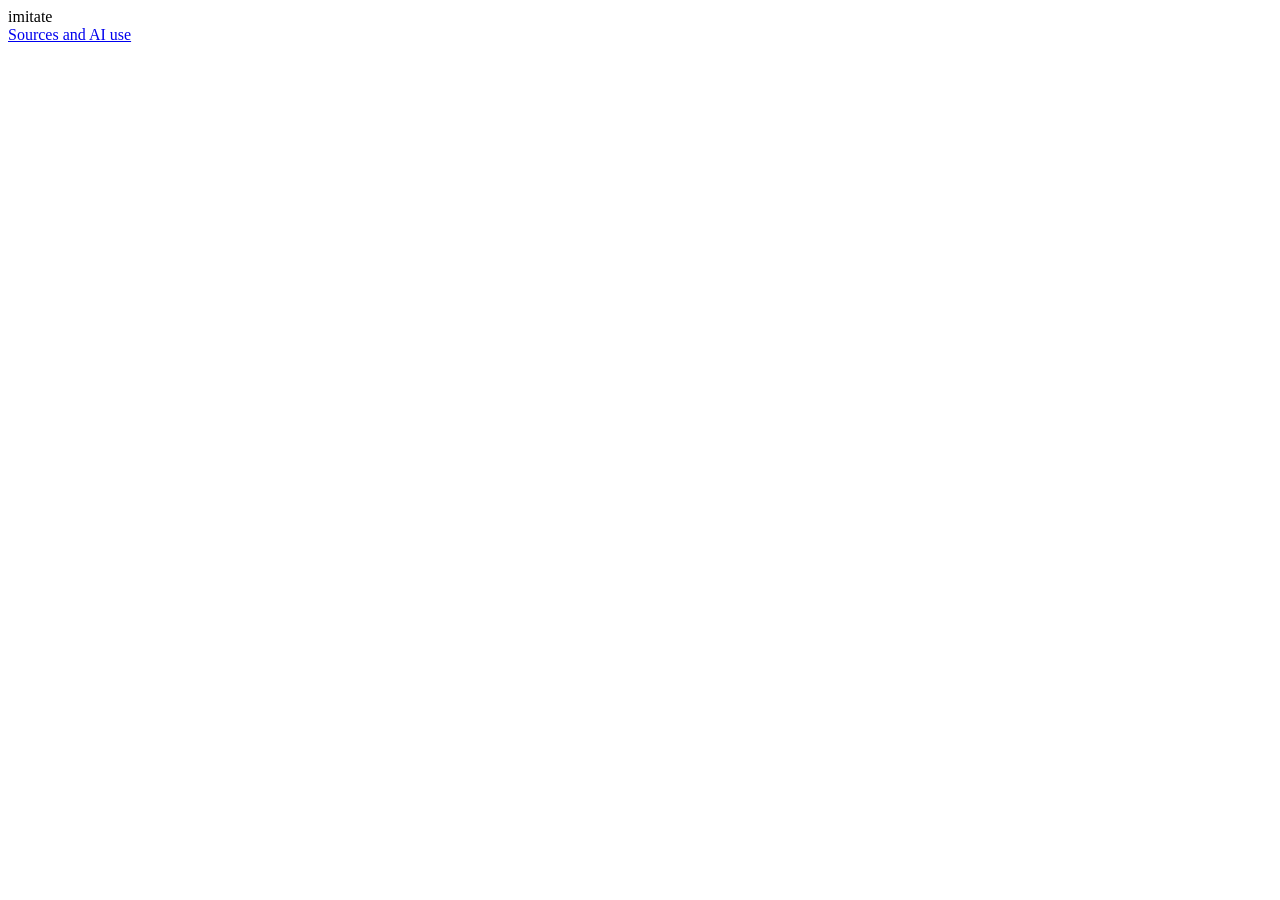
==== imitation.html @ 9d6712dc "Initial commit" ====
<!DOCTYPE html>
<html lang="en">

<head>
  <meta charset="utf-8" />
  <meta name="viewport" content="width=device-width" />
  <title>Imitation</title>
  <link href="imitation.css" rel="stylesheet" type="text/css" />
</head>

<body>
  <main>
    <!-- start your design here -->
     imitate
  </main>
  <footer><a href="citations.html">Sources and AI use</a></footer>
</body>

</html>
---- imitation.css ----
/* CSS for your imitation here */
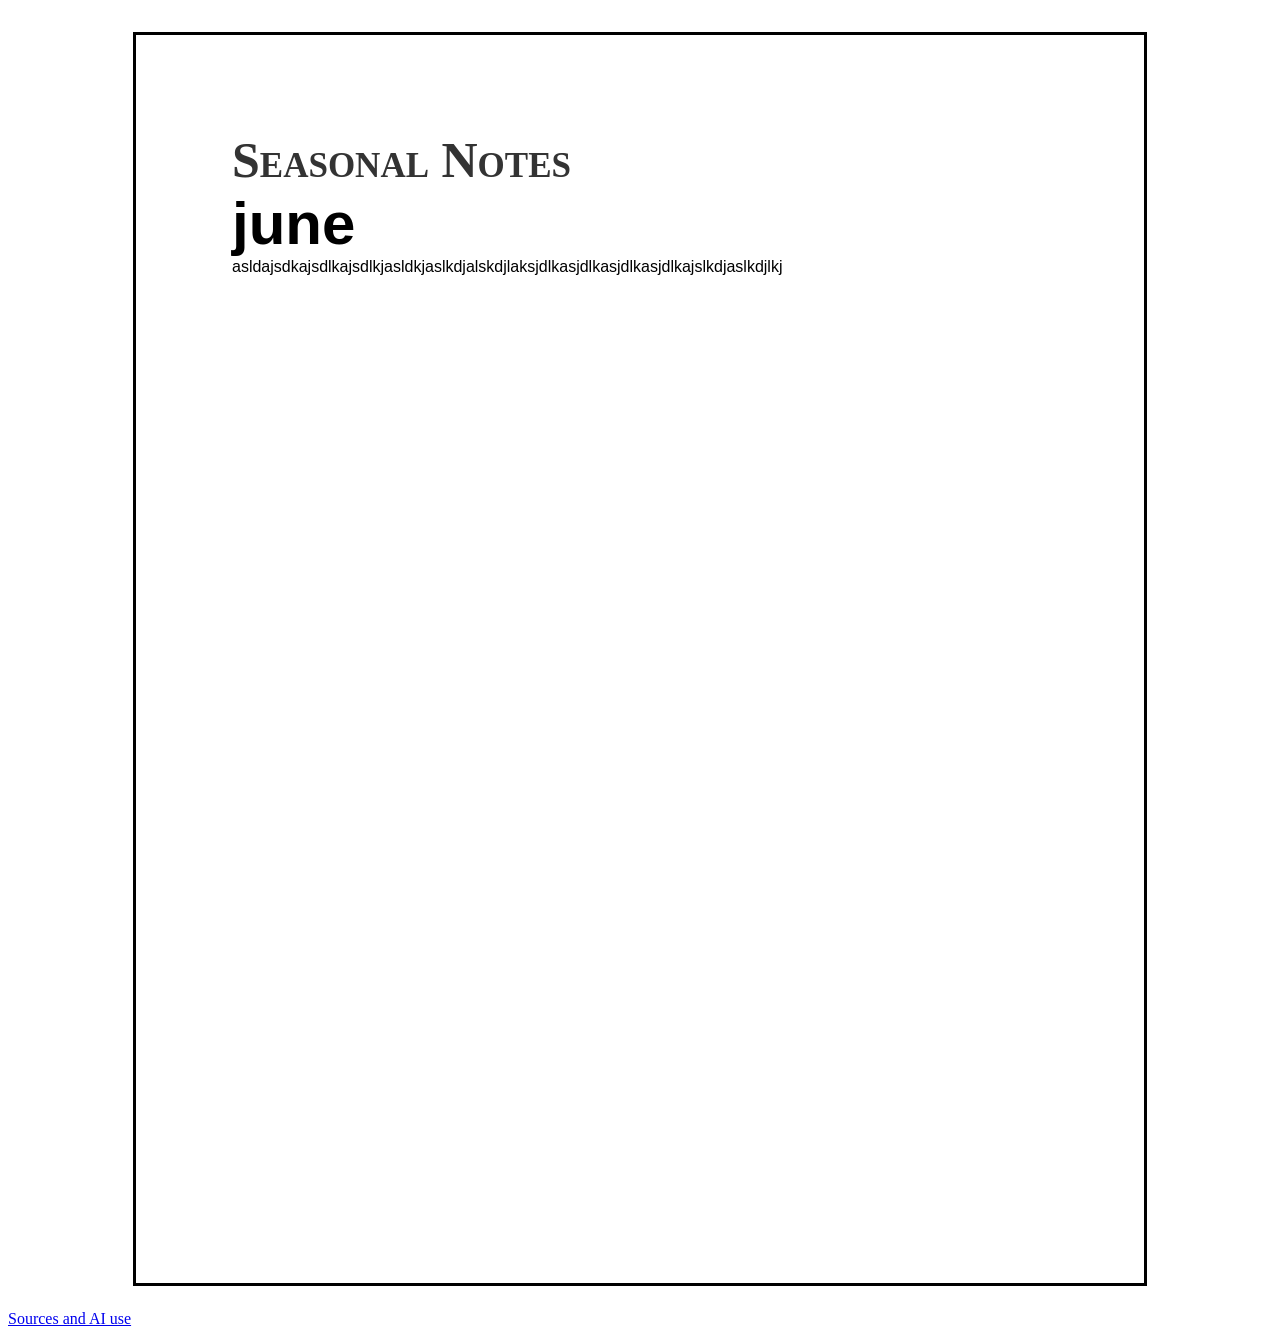
==== commit 3e211e15: "setup the page" ====
--- a/imitation.html
+++ b/imitation.html
@@ -10,8 +10,11 @@
 
 <body>
   <main>
-    <!-- start your design here -->
-     imitate
+    <div class="page">
+      <h1>Seasonal Notes</h1>
+      <h2>june</h2>
+      <p>asldajsdkajsdlkajsdlkjasldkjaslkdjalskdjlaksjdlkasjdlkasjdlkasjdlkajslkdjaslkdjlkj</p>
+    </div>
   </main>
   <footer><a href="citations.html">Sources and AI use</a></footer>
 </body>
--- a/imitation.css
+++ b/imitation.css
@@ -1 +1,32 @@
-/* CSS for your imitation here */
+h1 {
+  color: #333;
+  font-size: 50px;
+  font-variant: small-caps;
+  margin: 0px;
+}
+
+h2 {
+  font-size: 60px;
+  font-family: Arial, Helvetica, sans-serif;
+  margin: 0px;
+}
+
+p {
+  margin: 0px;
+  font-family: 'Arial Narrow', Arial, sans-serif;
+
+}
+
+main {
+  display: flex;
+  justify-content: center;
+}
+
+.page {
+  width: 8.5in;
+  height: 11in;
+  border-width: 10px;
+  border: solid;
+  padding: 1in;
+  margin: 0.25in;
+}
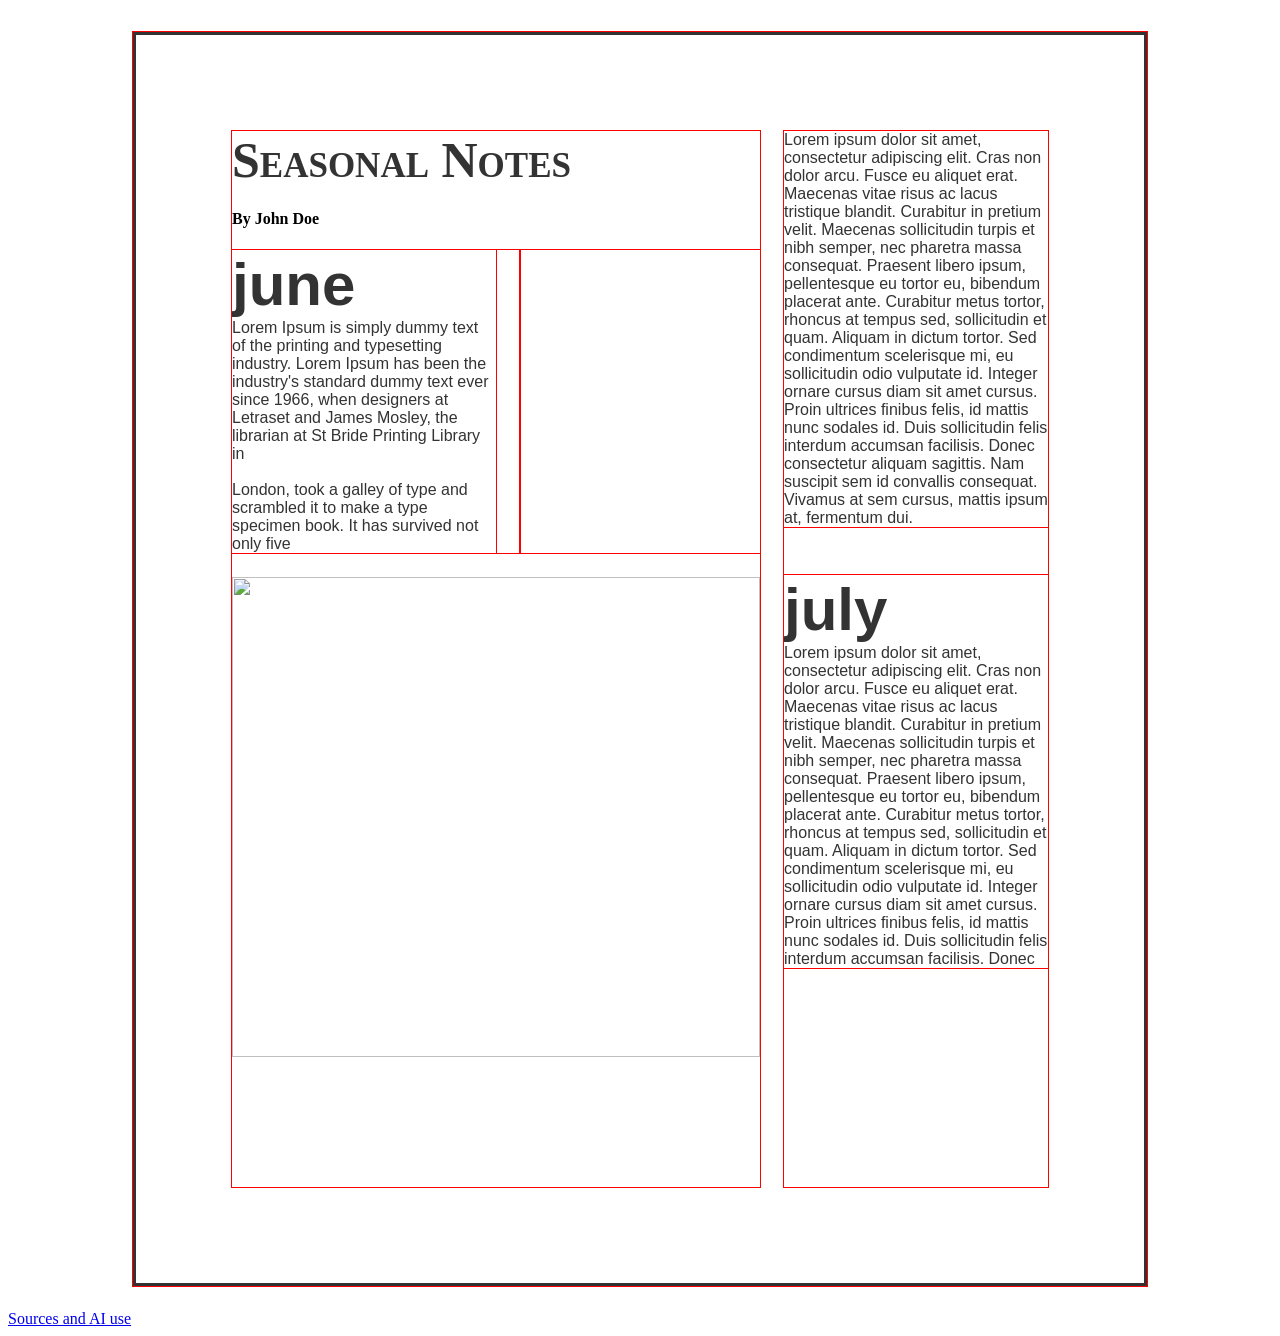
==== commit 2cb5def7: "added image and layouts" ====
--- a/imitation.html
+++ b/imitation.html
@@ -11,9 +11,61 @@
 <body>
   <main>
     <div class="page">
-      <h1>Seasonal Notes</h1>
-      <h2>june</h2>
-      <p>asldajsdkajsdlkajsdlkjasldkjaslkdjalskdjlaksjdlkasjdlkasjdlkasjdlkajslkdjaslkdjlkj</p>
+      <div style="width: 66%;">
+        <h1>Seasonal Notes</h1>
+        <h4>By John Doe</h4>
+        <div style="display: flex; gap:0.25in;">
+          <div style="width:50%">
+            <h2>june</h2>
+            <p>Lorem Ipsum is simply dummy text of the printing and typesetting industry. Lorem Ipsum has been the
+              industry's standard
+              dummy text ever since 1966, when designers at Letraset and James Mosley, the librarian at St Bride
+              Printing
+              Library in<br> <br>London, took a galley of type and scrambled it to make a type specimen book. It has
+              survived not only five
+            </p>
+          </div>
+          <div>
+
+          </div>
+        </div>
+        <img src="https://images.unsplash.com/photo-1750780439459-e3f604ea16e0" />
+      </div>
+      <div style="width: 33%; display:flex; flex-direction: column; gap: 0.5in;">
+        <div>
+          <p>Lorem ipsum dolor sit amet, consectetur adipiscing elit. Cras non dolor arcu. Fusce eu aliquet erat.
+            Maecenas vitae
+            risus ac lacus tristique blandit. Curabitur in pretium velit. Maecenas sollicitudin turpis et nibh semper,
+            nec pharetra
+            massa consequat. Praesent libero ipsum, pellentesque eu tortor eu, bibendum placerat ante. Curabitur metus
+            tortor,
+            rhoncus at tempus sed, sollicitudin et quam. Aliquam in dictum tortor.
+
+            Sed condimentum scelerisque mi, eu sollicitudin odio vulputate id. Integer ornare cursus diam sit amet
+            cursus. Proin
+            ultrices finibus felis, id mattis nunc sodales id. Duis sollicitudin felis interdum accumsan facilisis.
+            Donec
+            consectetur aliquam sagittis. Nam suscipit sem id convallis consequat. Vivamus at sem cursus, mattis ipsum
+            at, fermentum
+            dui.</p>
+        </div>
+        <div>
+          <h2>july</h2>
+          <p>Lorem ipsum dolor sit amet, consectetur adipiscing elit. Cras non dolor arcu. Fusce eu aliquet erat.
+            Maecenas vitae
+            risus ac lacus tristique blandit. Curabitur in pretium velit. Maecenas sollicitudin turpis et nibh semper,
+            nec pharetra
+            massa consequat. Praesent libero ipsum, pellentesque eu tortor eu, bibendum placerat ante. Curabitur metus
+            tortor,
+            rhoncus at tempus sed, sollicitudin et quam. Aliquam in dictum tortor.
+
+            Sed condimentum scelerisque mi, eu sollicitudin odio vulputate id. Integer ornare cursus diam sit amet
+            cursus. Proin
+            ultrices finibus felis, id mattis nunc sodales id. Duis sollicitudin felis interdum accumsan facilisis.
+            Donec
+          </p>
+        </div>
+      </div>
     </div>
   </main>
   <footer><a href="citations.html">Sources and AI use</a></footer>
--- a/imitation.css
+++ b/imitation.css
@@ -6,12 +6,14 @@
 }
 
 h2 {
+  color: #333;
   font-size: 60px;
   font-family: Arial, Helvetica, sans-serif;
   margin: 0px;
 }
 
 p {
+  color: #333;
   margin: 0px;
   font-family: 'Arial Narrow', Arial, sans-serif;
 
@@ -29,4 +31,20 @@
   border: solid;
   padding: 1in;
   margin: 0.25in;
+  border-color: #333;
+  display: flex;
+  flex-direction: row;
+  gap: 0.25in;
+}
+
+div {
+  outline: 1px solid red;
+}
+
+img {
+  width: 100%;
+  margin-block: 0.25in;
+  height: 5in;
+  object-fit: cover;
+  object-position: center;
 }
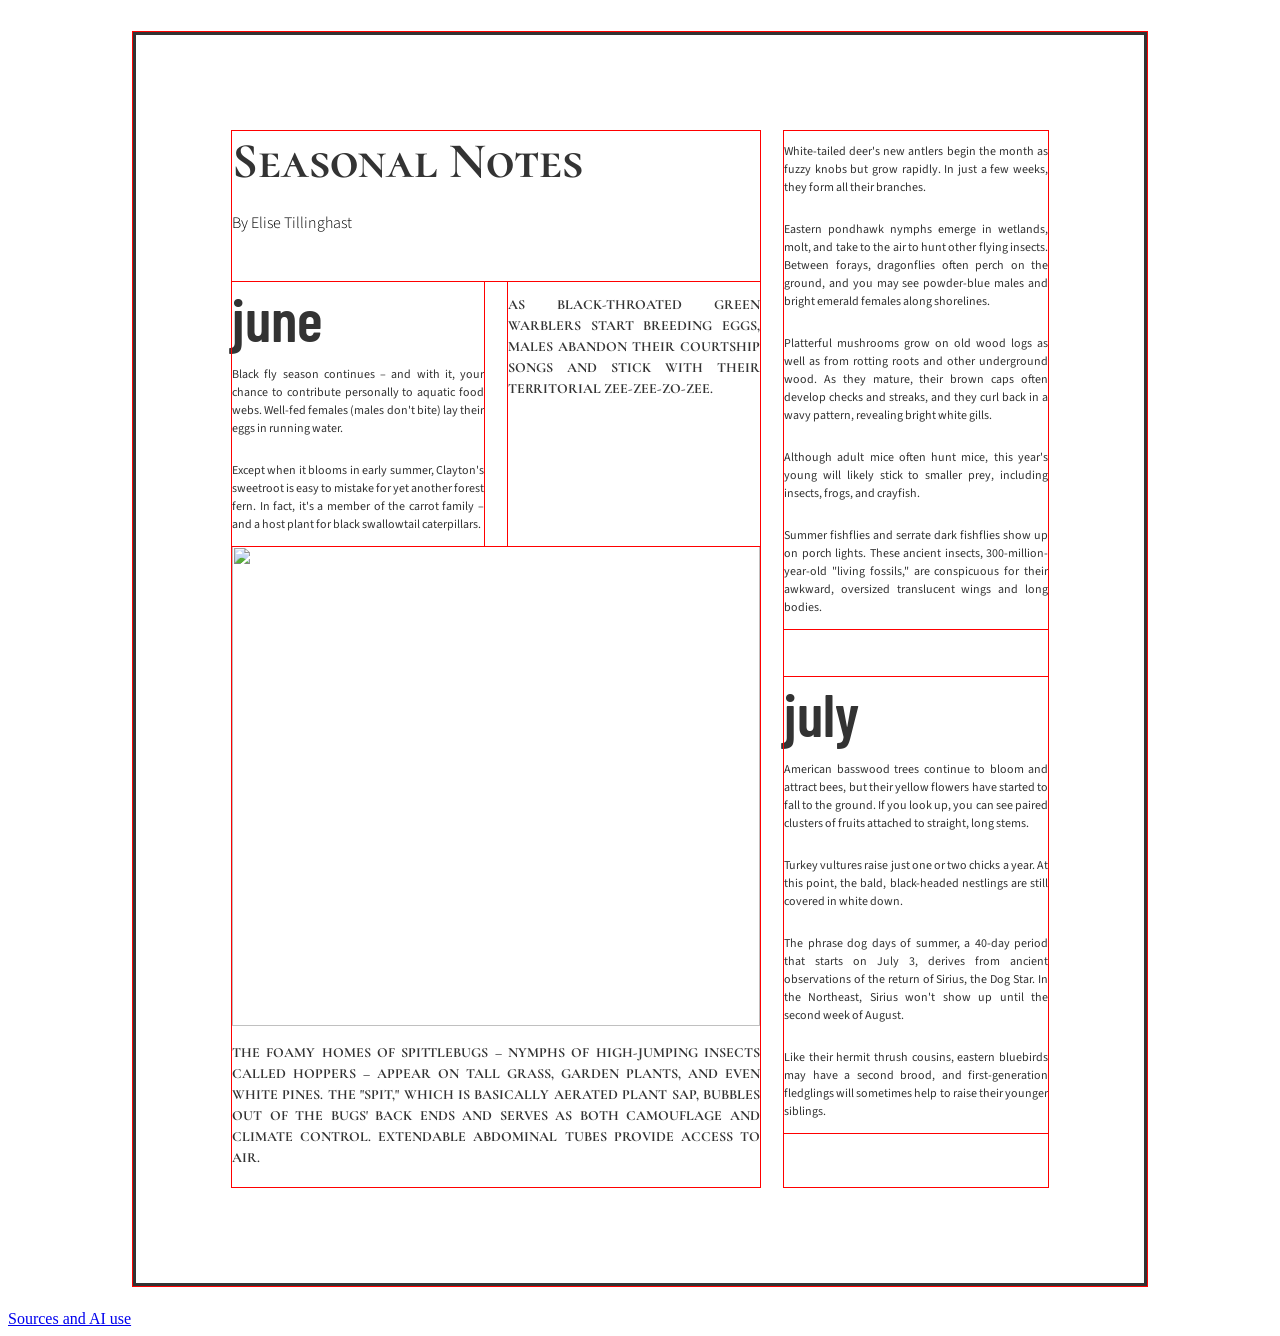
==== commit 1c75a379: "added fonts and specific text" ====
--- a/imitation.html
+++ b/imitation.html
@@ -6,6 +6,11 @@
   <meta name="viewport" content="width=device-width" />
   <title>Imitation</title>
   <link href="imitation.css" rel="stylesheet" type="text/css" />
+  <link rel="preconnect" href="https://fonts.googleapis.com">
+  <link rel="preconnect" href="https://fonts.gstatic.com" crossorigin>
+  <link
+    href="https://fonts.googleapis.com/css2?family=Barlow+Condensed:ital,wght@0,100;0,200;0,300;0,400;0,500;0,600;0,700;0,800;0,900;1,100;1,200;1,300;1,400;1,500;1,600;1,700;1,800;1,900&family=Cormorant+Garamond:ital,wght@0,300..700;1,300..700&family=Source+Sans+3:ital,wght@0,200..900;1,200..900&display=swap"
+    rel="stylesheet">
 </head>
 
 <body>
@@ -13,57 +18,67 @@
     <div class="page">
       <div style="width: 66%;">
         <h1>Seasonal Notes</h1>
-        <h4>By John Doe</h4>
+        <h4>By Elise Tillinghast</h4>
         <div style="display: flex; gap:0.25in;">
-          <div style="width:50%">
+          <div style="width: 50%;">
             <h2>june</h2>
-            <p>Lorem Ipsum is simply dummy text of the printing and typesetting industry. Lorem Ipsum has been the
-              industry's standard
-              dummy text ever since 1966, when designers at Letraset and James Mosley, the librarian at St Bride
-              Printing
-              Library in<br> <br>London, took a galley of type and scrambled it to make a type specimen book. It has
-              survived not only five
+            <p>Black fly season continues – and with it, your chance to contribute personally to aquatic food webs.
+              Well-fed females
+              (males don't bite) lay their eggs in running water.
             </p>
+            <p>Except when it blooms in early summer, Clayton's sweetroot is easy to mistake for yet another forest
+              fern. In fact, it's
+              a member of the carrot family – and a host plant for black swallowtail caterpillars.</p>
           </div>
-          <div>
-
+          <div style="width: 50%;">
+            <p class="caption">As black-throated green warblers start breeding eggs, males abandon their courtship songs
+              and stick with
+              their
+              territorial zee-zee-zo-zee.</p>
           </div>
         </div>
         <img src="https://images.unsplash.com/photo-1750780439459-e3f604ea16e0" />
+        <p class="caption">The foamy homes of spittlebugs – nymphs of high-jumping insects called hoppers – appear on
+          tall grass, garden plants,
+          and even white pines. The "spit," which is basically aerated plant sap, bubbles out of the bugs' back ends and
+          serves as
+          both camouflage and climate control. Extendable abdominal tubes provide access to air.</p>
       </div>
       <div style="width: 33%; display:flex; flex-direction: column; gap: 0.5in;">
         <div>
-          <p>Lorem ipsum dolor sit amet, consectetur adipiscing elit. Cras non dolor arcu. Fusce eu aliquet erat.
-            Maecenas vitae
-            risus ac lacus tristique blandit. Curabitur in pretium velit. Maecenas sollicitudin turpis et nibh semper,
-            nec pharetra
-            massa consequat. Praesent libero ipsum, pellentesque eu tortor eu, bibendum placerat ante. Curabitur metus
-            tortor,
-            rhoncus at tempus sed, sollicitudin et quam. Aliquam in dictum tortor.
-
-            Sed condimentum scelerisque mi, eu sollicitudin odio vulputate id. Integer ornare cursus diam sit amet
-            cursus. Proin
-            ultrices finibus felis, id mattis nunc sodales id. Duis sollicitudin felis interdum accumsan facilisis.
-            Donec
-            consectetur aliquam sagittis. Nam suscipit sem id convallis consequat. Vivamus at sem cursus, mattis ipsum
-            at, fermentum
-            dui.</p>
+          <p>White-tailed deer's new antlers begin the month as fuzzy knobs but grow rapidly. In just a few weeks, they
+            form all
+            their branches.</p>
+          <p>Eastern pondhawk nymphs emerge in wetlands, molt, and take to the air to hunt other flying insects. Between
+            forays,
+            dragonflies often perch on the ground, and you may see powder-blue males and bright emerald females along
+            shorelines.</p>
+          <p>Platterful mushrooms grow on old wood logs as well as from rotting roots and other underground wood. As
+            they
+            mature,
+            their brown caps often develop checks and streaks, and they curl back in a wavy pattern, revealing bright
+            white gills.</p>
+          <p>Although adult mice often hunt mice, this year's young will likely stick to smaller prey, including
+            insects,
+            frogs, and crayfish.</p>
+          <p>Summer fishflies and serrate dark fishflies show up on porch lights. These ancient insects,
+            300-million-year-old "living
+            fossils," are conspicuous for their awkward, oversized translucent wings and long bodies.</p>
         </div>
         <div>
           <h2>july</h2>
-          <p>Lorem ipsum dolor sit amet, consectetur adipiscing elit. Cras non dolor arcu. Fusce eu aliquet erat.
-            Maecenas vitae
-            risus ac lacus tristique blandit. Curabitur in pretium velit. Maecenas sollicitudin turpis et nibh semper,
-            nec pharetra
-            massa consequat. Praesent libero ipsum, pellentesque eu tortor eu, bibendum placerat ante. Curabitur metus
-            tortor,
-            rhoncus at tempus sed, sollicitudin et quam. Aliquam in dictum tortor.
-
-            Sed condimentum scelerisque mi, eu sollicitudin odio vulputate id. Integer ornare cursus diam sit amet
-            cursus. Proin
-            ultrices finibus felis, id mattis nunc sodales id. Duis sollicitudin felis interdum accumsan facilisis.
-            Donec
-          </p>
+          <p>American basswood trees continue to bloom and attract bees, but their yellow flowers have started to fall
+            to the ground.
+            If you look up, you can see paired clusters of fruits attached to straight, long stems.</p>
+          <p>Turkey vultures raise just one or two chicks a year. At this point, the bald, black-headed nestlings are
+            still covered
+            in white down.</p>
+          <p>The phrase dog days of summer, a 40-day period that starts on July 3, derives from ancient observations of
+            the return of
+            Sirius, the Dog Star. In the Northeast, Sirius won't show up until the second week of August.</p>
+          <p>Like their hermit thrush cousins, eastern bluebirds may have a second brood, and first-generation
+            fledglings will
+            sometimes help to raise their younger siblings.</p>
         </div>
       </div>
     </div>
--- a/imitation.css
+++ b/imitation.css
@@ -1,22 +1,46 @@
+/* 
+font-family: "Barlow Condensed", sans-serif;
+font-family: "Source Sans 3", sans-serif;
+font-family: "Cormorant Garamond", serif; 
+*/
+
+
+
+
+
+
+
 h1 {
   color: #333;
   font-size: 50px;
   font-variant: small-caps;
   margin: 0px;
+  font-family: "Cormorant Garamond", serif;
 }
 
 h2 {
   color: #333;
   font-size: 60px;
-  font-family: Arial, Helvetica, sans-serif;
+  font-family: "Barlow Condensed", sans-serif;
+  font-weight: 600;
+  font-style: normal;
   margin: 0px;
+}
+
+h4 {
+  font-family: "Source Sans 3", sans-serif;
+  font-weight: 300;
+  margin-bottom: 0.5in;
 }
 
 p {
   color: #333;
   margin: 0px;
-  font-family: 'Arial Narrow', Arial, sans-serif;
-
+  font-family: "Source Sans 3", sans-serif;
+  padding-block: 0.125in;
+  font-size: 12px;
+  line-height: 1.5;
+  text-align: justify;
 }
 
 main {
@@ -43,8 +67,15 @@
 
 img {
   width: 100%;
-  margin-block: 0.25in;
+  /* margin-block: 0.25in; */
   height: 5in;
   object-fit: cover;
   object-position: center;
+}
+
+.caption {
+  font-family: "Cormorant Garamond", serif;
+  font-weight: 1000;
+  font-size: 14px;
+  text-transform: uppercase;
 }
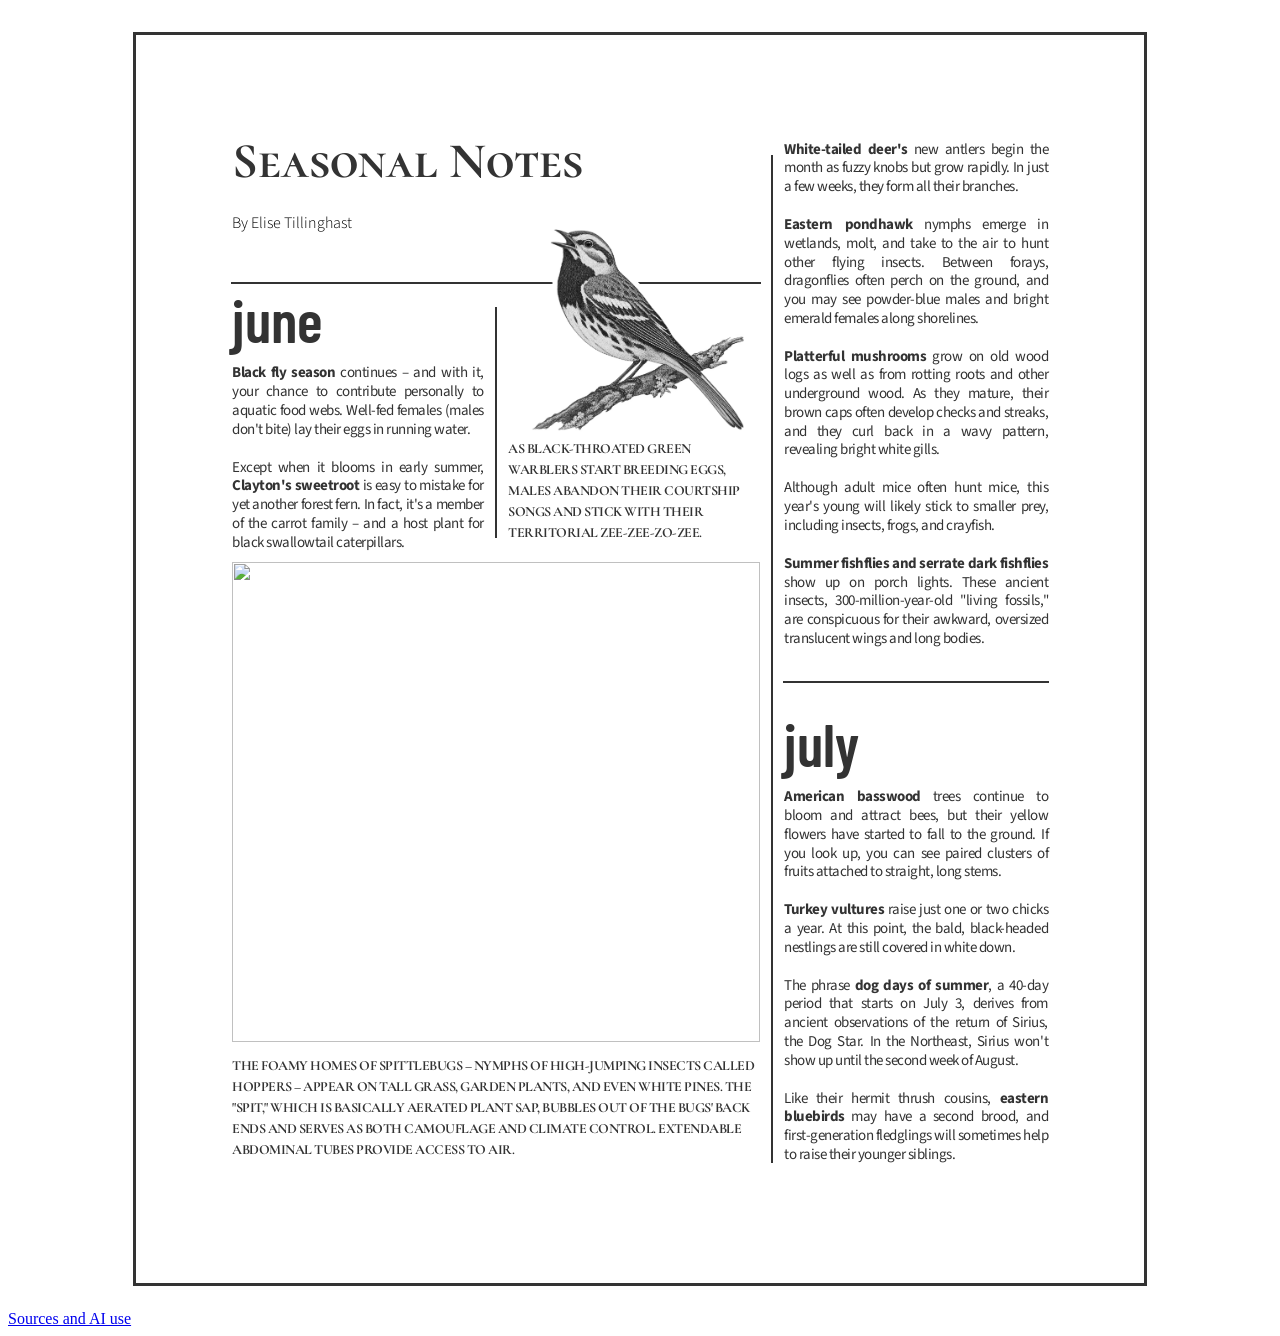
==== commit d8b6f12f: "added bird image and tweaked styling further" ====
--- a/imitation.html
+++ b/imitation.html
@@ -19,18 +19,23 @@
       <div style="width: 66%;">
         <h1>Seasonal Notes</h1>
         <h4>By Elise Tillinghast</h4>
-        <div style="display: flex; gap:0.25in;">
+        <div class="divider-horizontal"></div>
+        <div style="display: flex; gap:0.125in;">
           <div style="width: 50%;">
             <h2>june</h2>
-            <p>Black fly season continues – and with it, your chance to contribute personally to aquatic food webs.
+            <p><b>Black fly season</b> continues – and with it, your chance to contribute personally to aquatic food
+              webs.
               Well-fed females
               (males don't bite) lay their eggs in running water.
             </p>
-            <p>Except when it blooms in early summer, Clayton's sweetroot is easy to mistake for yet another forest
+            <p>Except when it blooms in early summer, <b>Clayton's sweetroot</b> is easy to mistake for yet another
+              forest
               fern. In fact, it's
               a member of the carrot family – and a host plant for black swallowtail caterpillars.</p>
           </div>
+          <div class="divider-vertical"></div>
           <div style="width: 50%;">
+            <img src="images/warbler.png" class="warbler">
             <p class="caption">As black-throated green warblers start breeding eggs, males abandon their courtship songs
               and stick with
               their
@@ -44,16 +49,20 @@
           serves as
           both camouflage and climate control. Extendable abdominal tubes provide access to air.</p>
       </div>
-      <div style="width: 33%; display:flex; flex-direction: column; gap: 0.5in;">
+      <div class="divider-vertical"></div>
+      <div style="width: 33%; display:flex; flex-direction: column; gap: 0.25in;">
         <div>
-          <p>White-tailed deer's new antlers begin the month as fuzzy knobs but grow rapidly. In just a few weeks, they
+          <p><b>White-tailed deer's</b> new antlers begin the month as fuzzy knobs but grow rapidly. In just a few
+            weeks, they
             form all
             their branches.</p>
-          <p>Eastern pondhawk nymphs emerge in wetlands, molt, and take to the air to hunt other flying insects. Between
+          <p><b>Eastern pondhawk</b> nymphs emerge in wetlands, molt, and take to the air to hunt other flying insects.
+            Between
             forays,
             dragonflies often perch on the ground, and you may see powder-blue males and bright emerald females along
             shorelines.</p>
-          <p>Platterful mushrooms grow on old wood logs as well as from rotting roots and other underground wood. As
+          <p><b>Platterful mushrooms</b> grow on old wood logs as well as from rotting roots and other underground wood.
+            As
             they
             mature,
             their brown caps often develop checks and streaks, and they curl back in a wavy pattern, revealing bright
@@ -61,22 +70,26 @@
           <p>Although adult mice often hunt mice, this year's young will likely stick to smaller prey, including
             insects,
             frogs, and crayfish.</p>
-          <p>Summer fishflies and serrate dark fishflies show up on porch lights. These ancient insects,
+          <p><b>Summer fishflies and serrate dark fishflies</b> show up on porch lights. These ancient insects,
             300-million-year-old "living
             fossils," are conspicuous for their awkward, oversized translucent wings and long bodies.</p>
         </div>
+        <div class="divider-horizontal"></div>
         <div>
           <h2>july</h2>
-          <p>American basswood trees continue to bloom and attract bees, but their yellow flowers have started to fall
+          <p><b>American basswood</b> trees continue to bloom and attract bees, but their yellow flowers have started to
+            fall
             to the ground.
             If you look up, you can see paired clusters of fruits attached to straight, long stems.</p>
-          <p>Turkey vultures raise just one or two chicks a year. At this point, the bald, black-headed nestlings are
+          <p><b>Turkey vultures</b> raise just one or two chicks a year. At this point, the bald, black-headed nestlings
+            are
             still covered
             in white down.</p>
-          <p>The phrase dog days of summer, a 40-day period that starts on July 3, derives from ancient observations of
+          <p>The phrase <b>dog days of summer</b>, a 40-day period that starts on July 3, derives from ancient
+            observations of
             the return of
             Sirius, the Dog Star. In the Northeast, Sirius won't show up until the second week of August.</p>
-          <p>Like their hermit thrush cousins, eastern bluebirds may have a second brood, and first-generation
+          <p>Like their hermit thrush cousins, <b>eastern bluebirds</b> may have a second brood, and first-generation
             fledglings will
             sometimes help to raise their younger siblings.</p>
         </div>
--- a/imitation.css
+++ b/imitation.css
@@ -37,10 +37,11 @@
   color: #333;
   margin: 0px;
   font-family: "Source Sans 3", sans-serif;
-  padding-block: 0.125in;
-  font-size: 12px;
-  line-height: 1.5;
+  padding-block: 0.1in;
+  font-size: 15px;
+  line-height: 1.25;
   text-align: justify;
+  letter-spacing: -0.5px;
 }
 
 main {
@@ -58,11 +59,11 @@
   border-color: #333;
   display: flex;
   flex-direction: row;
-  gap: 0.25in;
+  gap: 0.125in;
 }
 
 div {
-  outline: 1px solid red;
+  /* outline: 1px solid red; */
 }
 
 img {
@@ -78,4 +79,32 @@
   font-weight: 1000;
   font-size: 14px;
   text-transform: uppercase;
+  text-align: left;
+  line-height: 1.5;
+}
+
+.divider-horizontal {
+  border: 0.75px solid #333;
+  margin: -0.75px;
+  width: 100%;
+  height: 0px;
+  z-index: 1;
+}
+
+.divider-vertical {
+  border: 0.75px solid #333;
+  margin: -0.75px;
+  width: 0px;
+  margin-block: 0.25in;
+  z-index: 1;
+}
+
+.warbler {
+  width: 100%;
+  height: 2.2in;
+  object-fit: cover;
+  object-position: center;
+  margin-top: -0.6in;
+  margin-bottom: -0.125in;
+  z-index: 3;
 }
